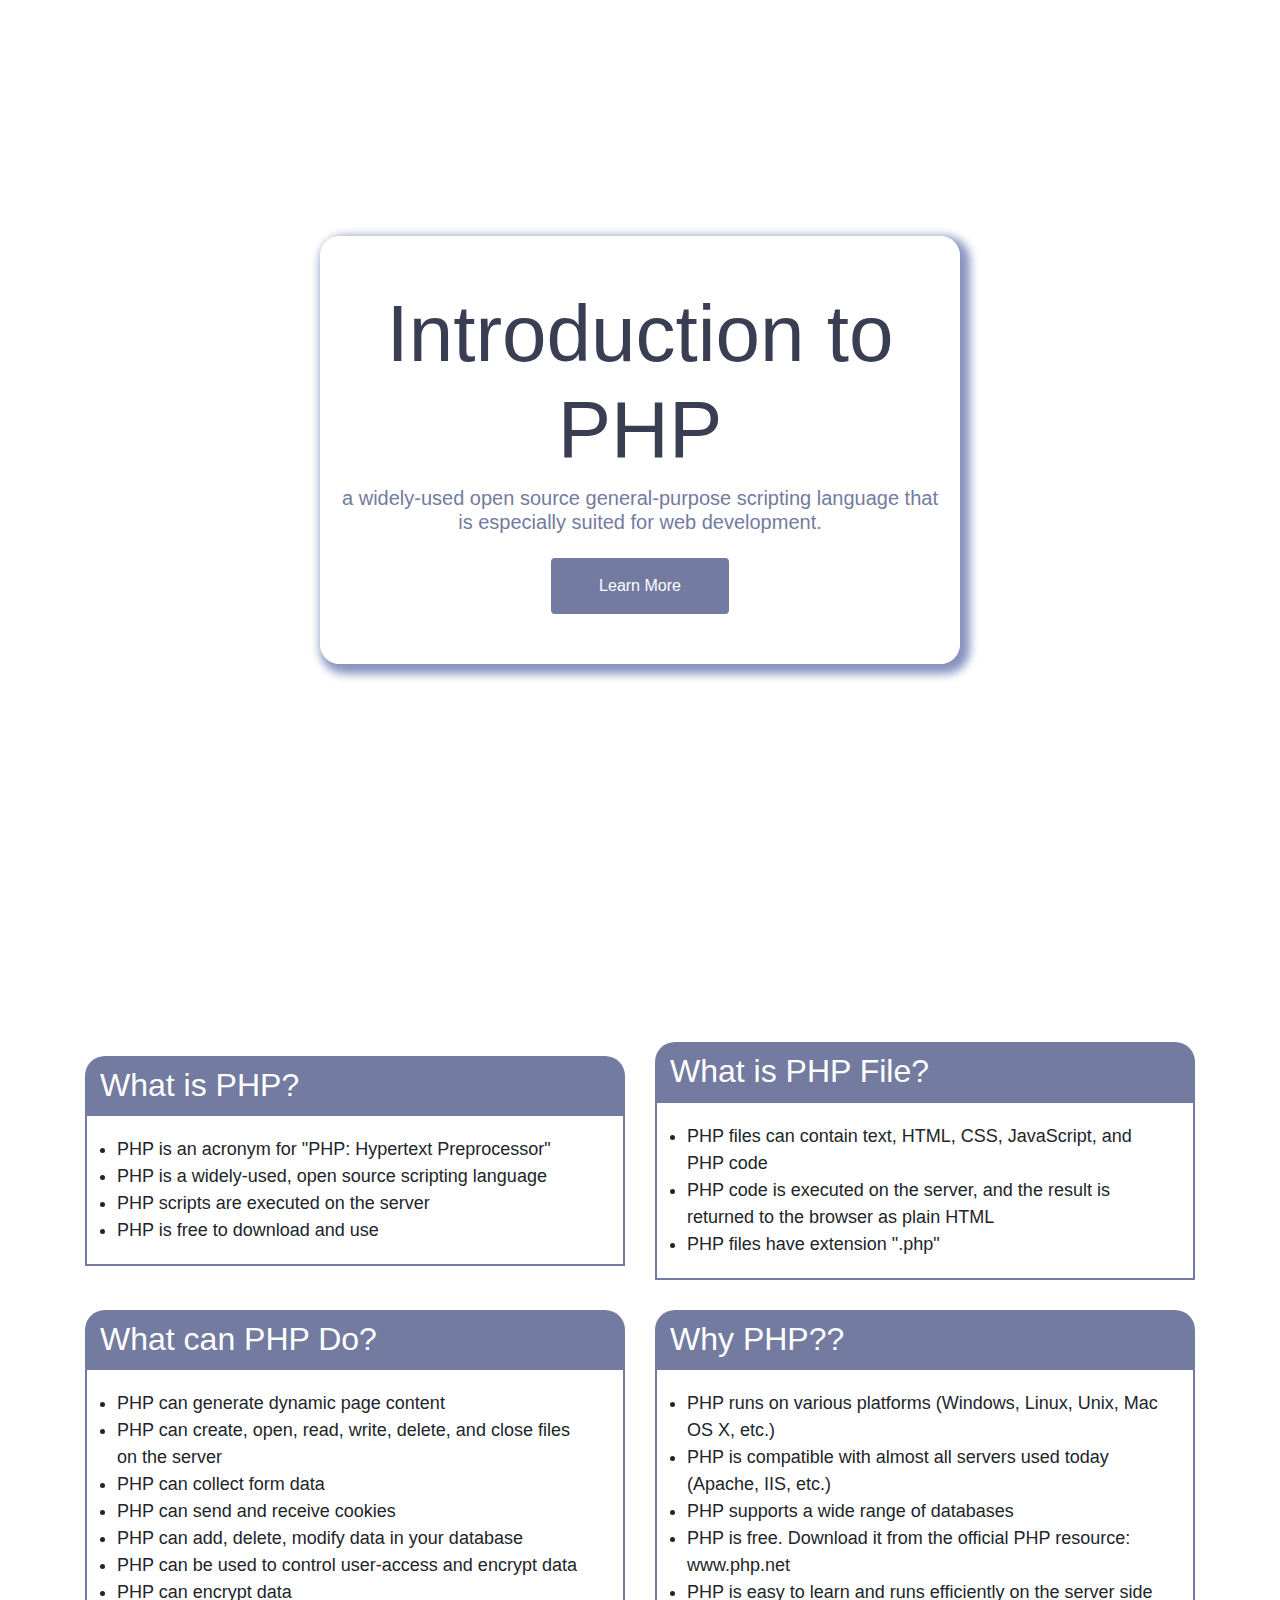
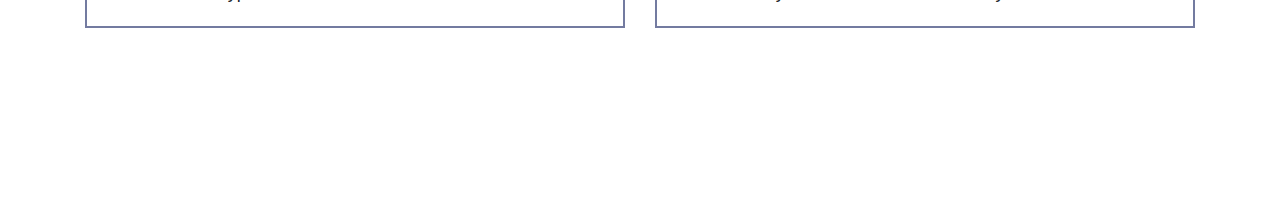
==== Web Database Applications/Portfolio/phpIntro.html @ 01efd6c2 "added common questions about  php page" ====
<!DOCTYPE html>
<html lang="en">
  <head>
    <meta charset="UTF-8" />
    <meta http-equiv="X-UA-Compatible" content="IE=edge" />
    <meta name="viewport" content="width=device-width, initial-scale=1.0" />

    <!-- Bootstrap CSS -->

    <link
      rel="stylesheet"
      href="https://maxcdn.bootstrapcdn.com/bootstrap/4.0.0/css/bootstrap.min.css"
      integrity="sha384-Gn5384xqQ1aoWXA+058RXPxPg6fy4IWvTNh0E263XmFcJlSAwiGgFAW/dAiS6JXm"
      crossorigin="anonymous"
    />

    <!-- My CSS -->

    <link rel="stylesheet" href="phpIntro.css" />

    <title>PHP Intro</title>
  </head>
  <body>
    <!-- Welcome -->

    <div id="welcome" class="page">
      <div class="container welcome-row">
        <h1 class="welcome-title">Introduction to PHP</h1>
        <h5 class="welcome-text">
          a widely-used open source general-purpose scripting language that is
          especially suited for web development.
        </h5>
        <a href="#info" class="pl-5 pr-5 pt-3 pb-3 mt-3 btn btn-primary"
          >Learn More</a
        >
      </div>
    </div>

    <!-- Info about PHP -->

    <div id="info" class="page">
      <div class="container">
        <div class="row">
          <div class="col-6">
            <div class="question">
              <h2 class="question-title">What is PHP?</h2>
              <ul class="question-answer">
                <li>PHP is an acronym for "PHP: Hypertext Preprocessor"</li>
                <li>PHP is a widely-used, open source scripting language</li>
                <li>PHP scripts are executed on the server</li>
                <li>PHP is free to download and use</li>
              </ul>
            </div>
          </div>
          <div class="col-6">
            <div class="question">
              <h2 class="question-title">What is PHP File?</h2>
              <ul class="question-answer">
                <li>
                  PHP files can contain text, HTML, CSS, JavaScript, and PHP
                  code
                </li>
                <li>
                  PHP code is executed on the server, and the result is returned
                  to the browser as plain HTML
                </li>
                <li>PHP files have extension ".php"</li>
              </ul>
            </div>
          </div>
        </div>
        <div class="row">
          <div class="col-6">
            <div class="question">
              <h2 class="question-title">What can PHP Do?</h2>
              <ul class="question-answer">
                <li>PHP can generate dynamic page content</li>
                <li>
                  PHP can create, open, read, write, delete, and close files on
                  the server
                </li>
                <li>PHP can collect form data</li>
                <li>PHP can send and receive cookies</li>
                <li>PHP can add, delete, modify data in your database</li>
                <li>PHP can be used to control user-access and encrypt data</li>
                <li>PHP can encrypt data</li>
              </ul>
            </div>
          </div>
          <div class="col-6">
            <div class="question">
              <h2 class="question-title">Why PHP??</h2>
              <ul class="question-answer">
                <li>
                  PHP runs on various platforms (Windows, Linux, Unix, Mac OS X,
                  etc.)
                </li>
                <li>
                  PHP is compatible with almost all servers used today (Apache,
                  IIS, etc.)
                </li>
                <li>PHP supports a wide range of databases</li>
                <li>
                  PHP is free. Download it from the official PHP resource:
                  www.php.net
                </li>
                <li>
                  PHP is easy to learn and runs efficiently on the server side
                </li>
              </ul>
            </div>
          </div>
        </div>
      </div>
    </div>

    <!-- Bootstrap JS -->

    <script
      src="https://code.jquery.com/jquery-3.2.1.slim.min.js"
      integrity="sha384-KJ3o2DKtIkvYIK3UENzmM7KCkRr/rE9/Qpg6aAZGJwFDMVNA/GpGFF93hXpG5KkN"
      crossorigin="anonymous"
    ></script>
    <script
      src="https://cdnjs.cloudflare.com/ajax/libs/popper.js/1.12.9/umd/popper.min.js"
      integrity="sha384-ApNbgh9B+Y1QKtv3Rn7W3mgPxhU9K/ScQsAP7hUibX39j7fakFPskvXusvfa0b4Q"
      crossorigin="anonymous"
    ></script>
    <script
      src="https://maxcdn.bootstrapcdn.com/bootstrap/4.0.0/js/bootstrap.min.js"
      integrity="sha384-JZR6Spejh4U02d8jOt6vLEHfe/JQGiRRSQQxSfFWpi1MquVdAyjUar5+76PVCmYl"
      crossorigin="anonymous"
    ></script>
  </body>
</html>
---- Web Database Applications/Portfolio/phpIntro.css ----
html {
  scroll-behavior: smooth;
}

body {
  background-color: #fff;
  font-family: Arial, Helvetica, sans-serif;
}

.page {
  height: 100vh;
  display: flex;
  justify-content: center;
  align-items: center;
}

.row {
  display: flex;
  justify-content: center;
  align-items: center;
}

/* Welcome page */

#welcome {
  background: url("https://images.unsplash.com/photo-1496167117681-944f702be1f4?ixid=MXwxMjA3fDB8MHxwaG90by1wYWdlfHx8fGVufDB8fHw%3D&ixlib=rb-1.2.1&auto=format&fit=crop&w=1489&q=80");
  background-size: cover;
  background-repeat: no-repeat;
  text-align: center;
}

.welcome-row {
  width: 50%;
  background-color: rgba(255, 255, 255, 0.8);
  padding: 50px 20px;
  border-radius: 20px;
  box-shadow: 5px 5px 10px 5px #8892bf;
}

.welcome-title {
  color: #3a3e52;
  font-size: 5rem;
}

.welcome-text {
  color: #737ba0;
}

.btn {
  font-size: 1rem;
  background-color: #737ba0;
  border: #737ba0;
}

.btn:hover {
  font-size: 1rem;
  background-color: #3a3e52;
  border: #3a3e52;
  transform: scale(1.1);
  transition: 0.3s ease;
}

/* Info about PHP page*/

.question {
  margin-bottom: 30px;
}

.question-title {
  background-color: #737ba0;
  padding: 10px 15px;
  margin-bottom: 0;
  color: white;
  border-top-left-radius: 20px;
  border-top-right-radius: 20px;
}

.question-answer {
    border: 2px solid #737ba0;
    font-size: 18px;
    padding: 20px 30px;
}
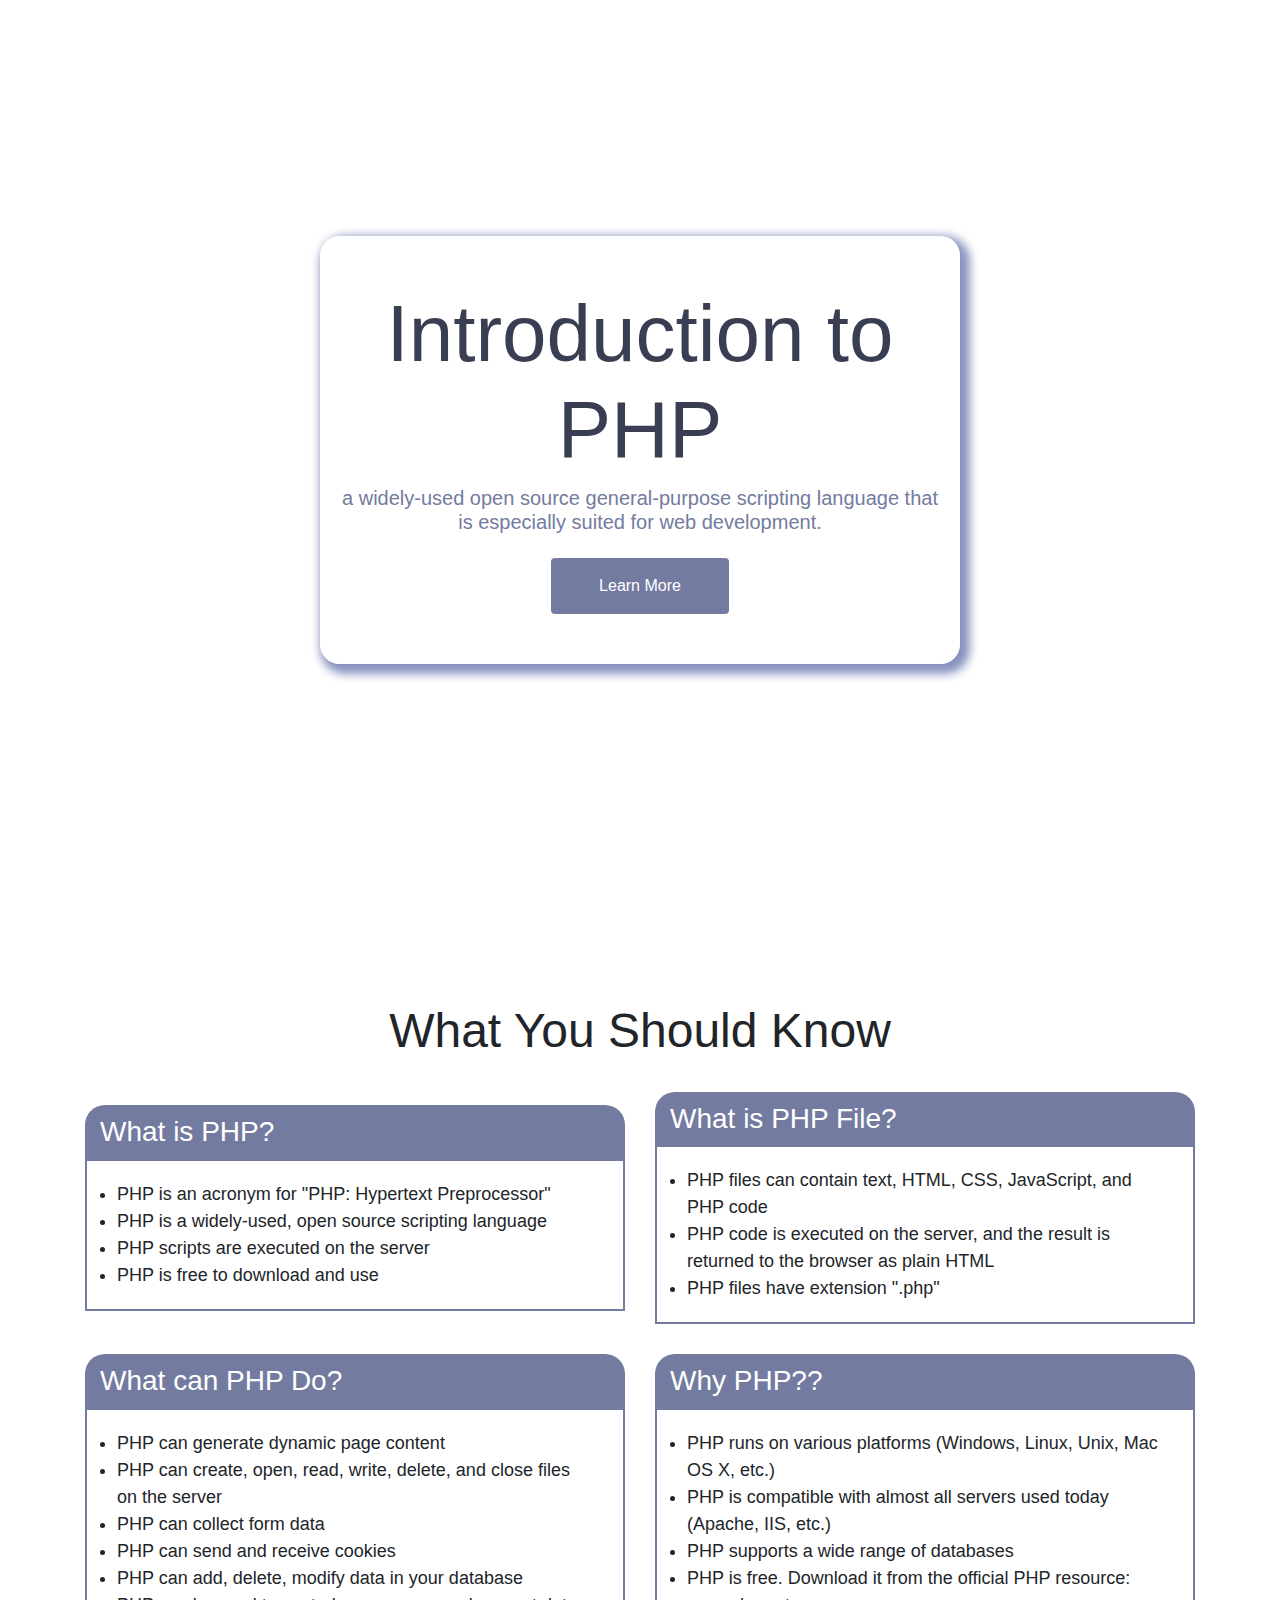
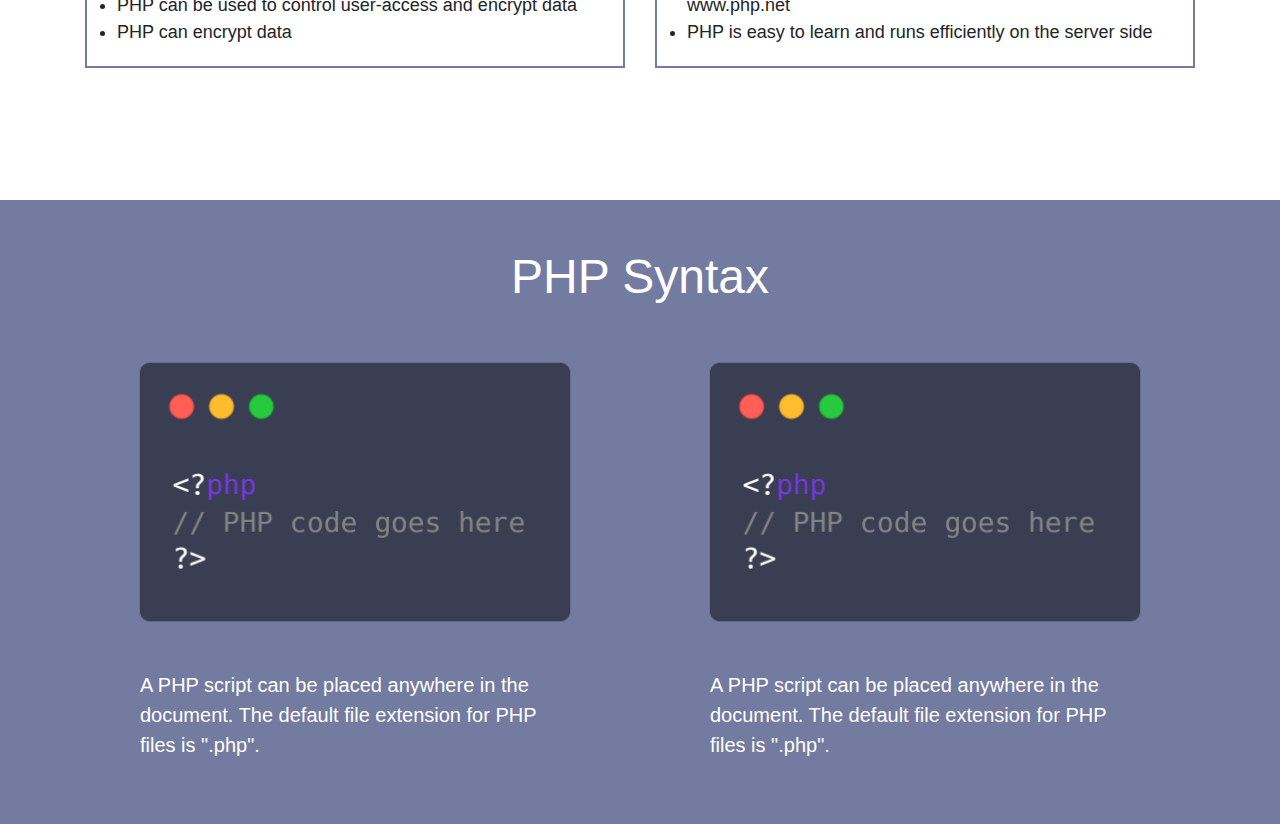
==== commit 754caa69: "added php syntax section" ====
--- a/Web Database Applications/Portfolio/phpIntro.html
+++ b/Web Database Applications/Portfolio/phpIntro.html
@@ -40,10 +40,13 @@
 
     <div id="info" class="page">
       <div class="container">
+        <h1 class="pb-4 text-center" style="font-size: 3rem">
+          What You Should Know
+        </h1>
         <div class="row">
           <div class="col-6">
             <div class="question">
-              <h2 class="question-title">What is PHP?</h2>
+              <h3 class="question-title">What is PHP?</h3>
               <ul class="question-answer">
                 <li>PHP is an acronym for "PHP: Hypertext Preprocessor"</li>
                 <li>PHP is a widely-used, open source scripting language</li>
@@ -54,7 +57,7 @@
           </div>
           <div class="col-6">
             <div class="question">
-              <h2 class="question-title">What is PHP File?</h2>
+              <h3 class="question-title">What is PHP File?</h3>
               <ul class="question-answer">
                 <li>
                   PHP files can contain text, HTML, CSS, JavaScript, and PHP
@@ -72,7 +75,7 @@
         <div class="row">
           <div class="col-6">
             <div class="question">
-              <h2 class="question-title">What can PHP Do?</h2>
+              <h3 class="question-title">What can PHP Do?</h3>
               <ul class="question-answer">
                 <li>PHP can generate dynamic page content</li>
                 <li>
@@ -89,7 +92,7 @@
           </div>
           <div class="col-6">
             <div class="question">
-              <h2 class="question-title">Why PHP??</h2>
+              <h3 class="question-title">Why PHP??</h3>
               <ul class="question-answer">
                 <li>
                   PHP runs on various platforms (Windows, Linux, Unix, Mac OS X,
@@ -114,6 +117,30 @@
       </div>
     </div>
 
+    <!-- Coding -->
+
+    <div id="code" class="pt-5 pb-5 text-white">
+      <div class="container">
+        <h1 class="text-center" style="font-size: 3rem">PHP Syntax</h1>
+        <div class="row">
+          <div class="col-6">
+            <img class="img-fluid" src="images/php tag.png" />
+            <p>
+              A PHP script can be placed anywhere in the document. The default
+              file extension for PHP files is ".php".
+            </p>
+          </div>
+          <div class="col-6">
+            <img class="img-fluid" src="images/php tag.png" />
+            <p>
+              A PHP script can be placed anywhere in the document. The default
+              file extension for PHP files is ".php".
+            </p>
+          </div>
+        </div>
+      </div>
+    </div>
+
     <!-- Bootstrap JS -->
 
     <script
--- a/Web Database Applications/Portfolio/phpIntro.css
+++ b/Web Database Applications/Portfolio/phpIntro.css
@@ -76,7 +76,20 @@
 }
 
 .question-answer {
-    border: 2px solid #737ba0;
-    font-size: 18px;
-    padding: 20px 30px;
+  border: 2px solid #737ba0;
+  font-size: 18px;
+  padding: 20px 30px;
 }
+
+/* PHP code page */
+
+#code {
+  background-color: #737ba0;
+}
+
+#code p{
+    font-size: 20px;
+    color: white;
+    padding-left: 55px;
+    padding-right: 55px;
+}
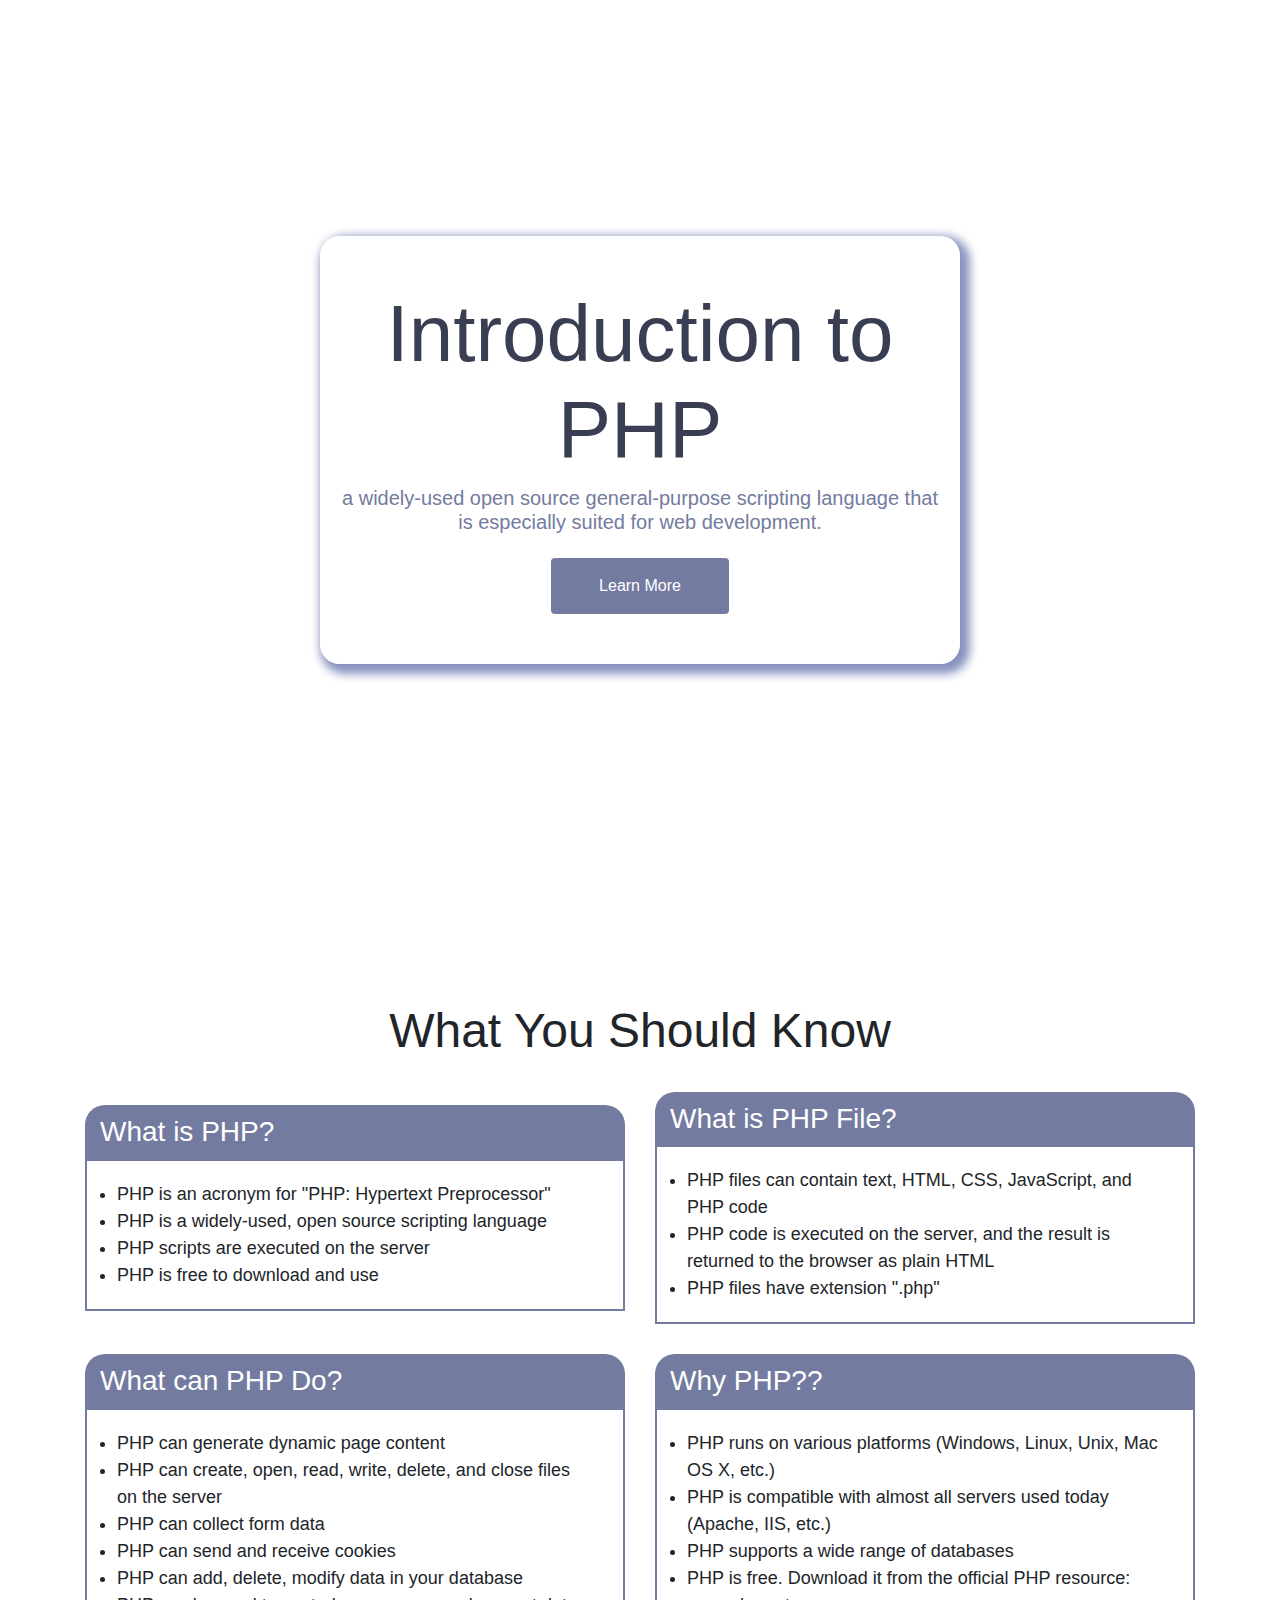
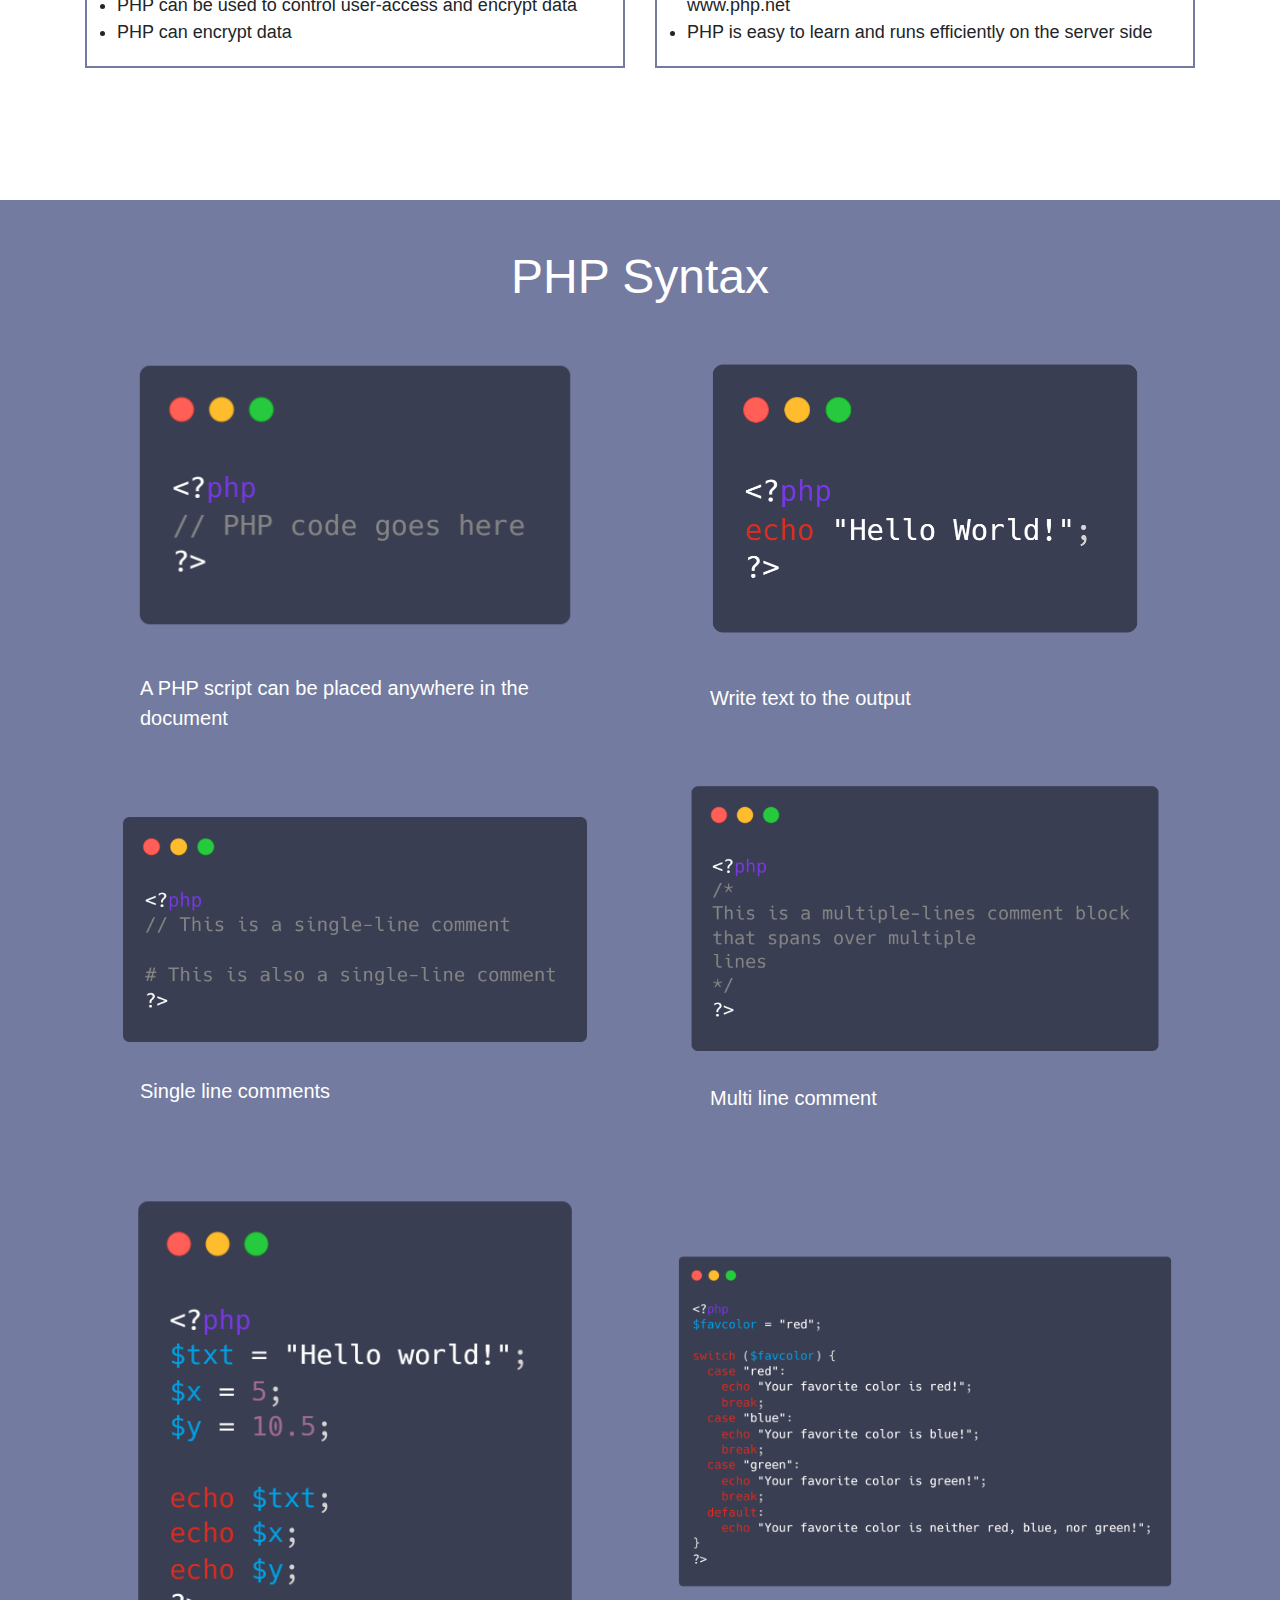
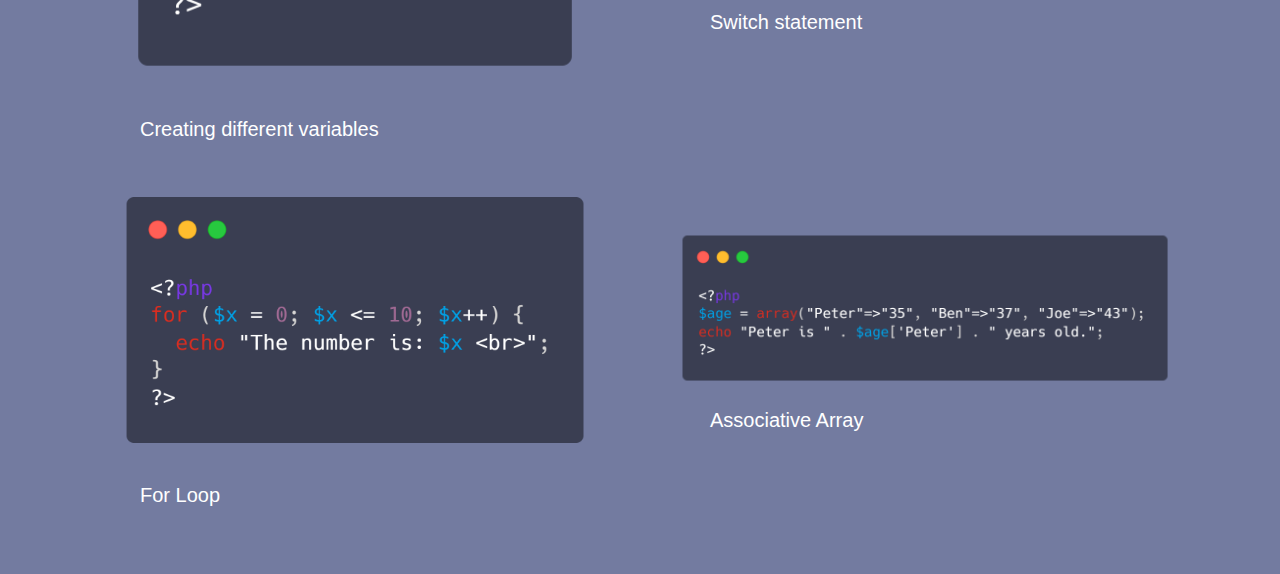
==== commit 5208ac5e: "added more cards with php syntax" ====
--- a/Web Database Applications/Portfolio/phpIntro.html
+++ b/Web Database Applications/Portfolio/phpIntro.html
@@ -124,18 +124,65 @@
         <h1 class="text-center" style="font-size: 3rem">PHP Syntax</h1>
         <div class="row">
           <div class="col-6">
-            <img class="img-fluid" src="images/php tag.png" />
-            <p>
-              A PHP script can be placed anywhere in the document. The default
-              file extension for PHP files is ".php".
-            </p>
-          </div>
-          <div class="col-6">
-            <img class="img-fluid" src="images/php tag.png" />
-            <p>
-              A PHP script can be placed anywhere in the document. The default
-              file extension for PHP files is ".php".
-            </p>
+            <img class="img-fluid" src="images/php-tag.png" />
+            <p>
+              A PHP script can be placed anywhere in the document
+            </p>
+          </div>
+          <div class="col-6">
+            <img class="img-fluid" src="images/php-echo.png" />
+            <p>
+              Write text to the output
+            </p>
+            </br>
+          </div>
+        </div>
+
+        <div class="row">
+          <div class="col-6">
+            <img class="img-fluid" src="images/php-single-line-comment.png" />
+            <p>
+              Single line comments
+            </p>
+          </div>
+          <div class="col-6">
+            <img class="img-fluid" src="images/php-multi-line-comment.png" />
+            <p>
+              Multi line comment
+            </p>
+            </br>
+          </div>
+        </div>
+
+        <div class="row">
+          <div class="col-6">
+            <img class="img-fluid" src="images/php-create-variables.png" />
+            <p>
+              Creating different variables
+            </p>
+          </div>
+          <div class="col-6">
+            <img class="img-fluid" src="images/php-switch.png" />
+            <p>
+              Switch statement
+            </p>
+            </br>
+          </div>
+        </div>
+        
+        <div class="row">
+          <div class="col-6">
+            <img class="img-fluid" src="images/php-for-loop.png" />
+            <p>
+              For Loop
+            </p>
+          </div>
+          <div class="col-6">
+            <img class="img-fluid" src="images/php-associative-array.png" />
+            <p>
+              Associative Array
+            </p>
+            </br>
           </div>
         </div>
       </div>
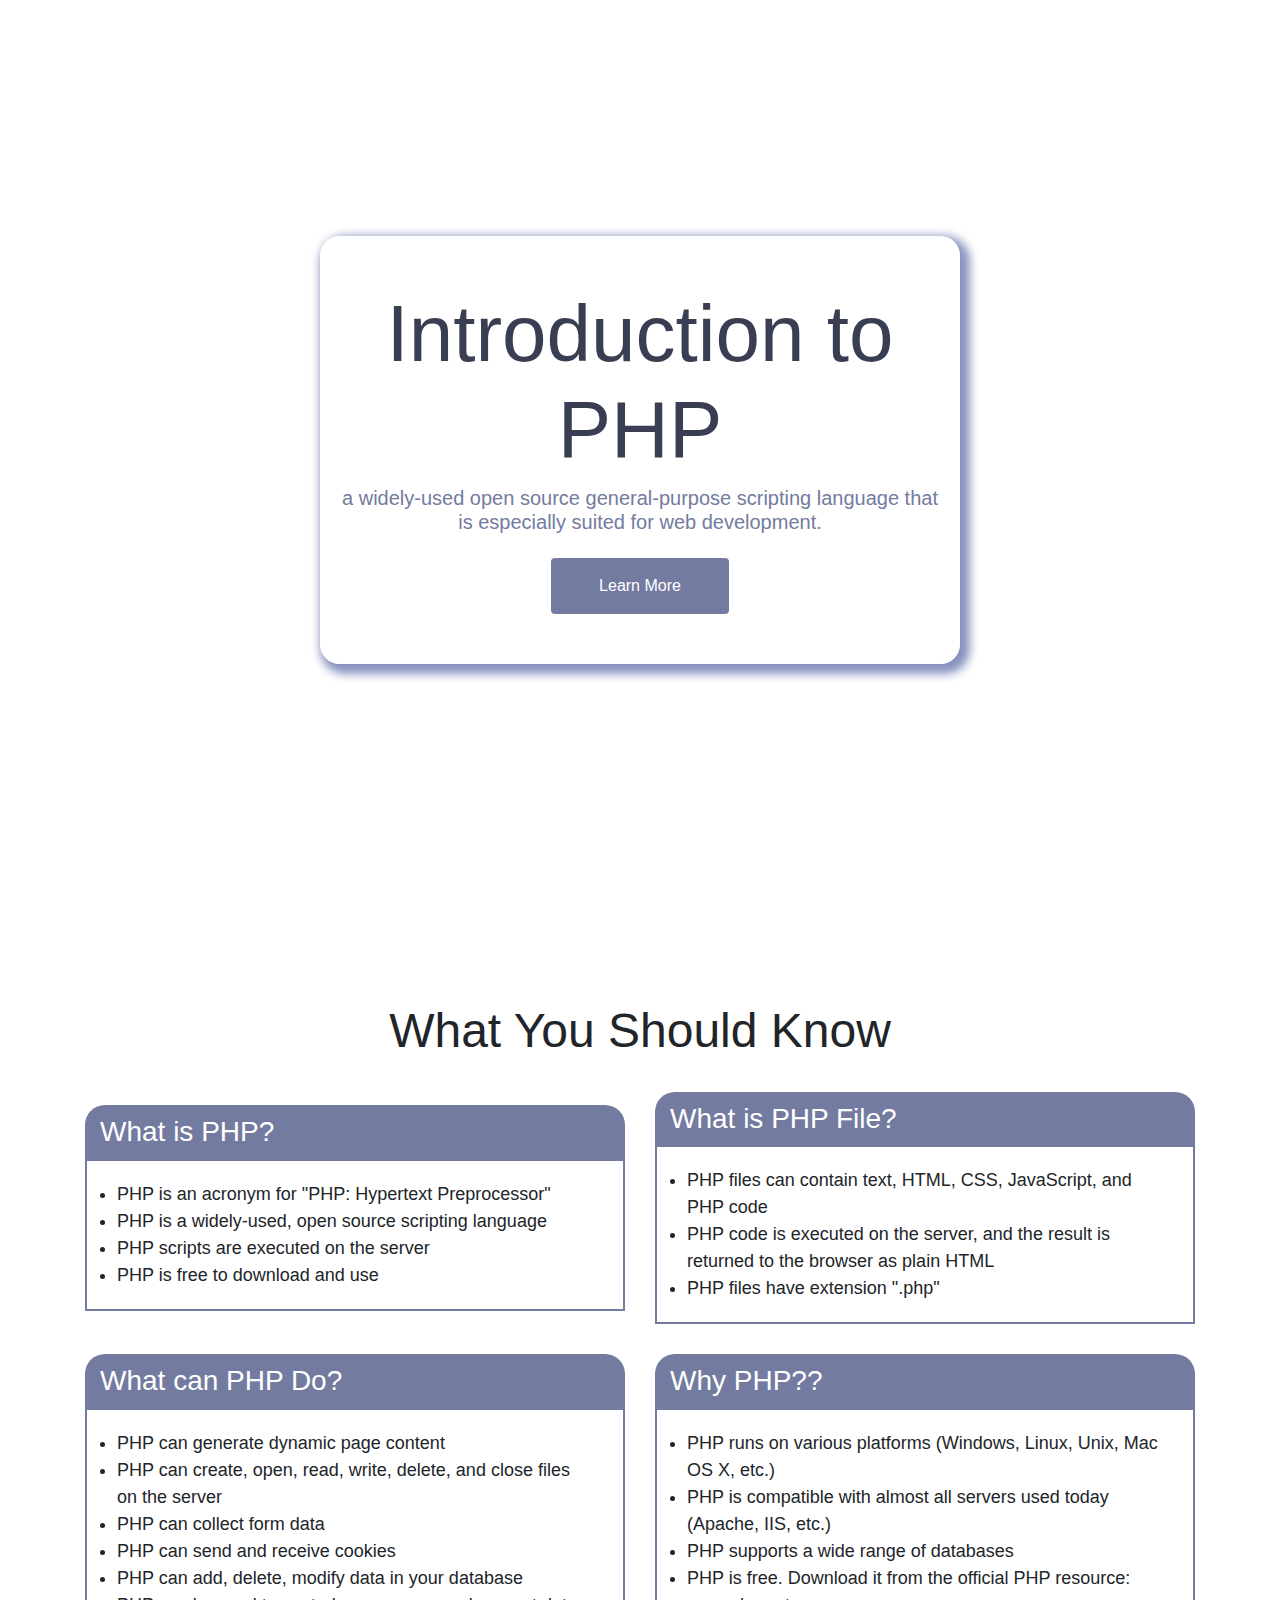
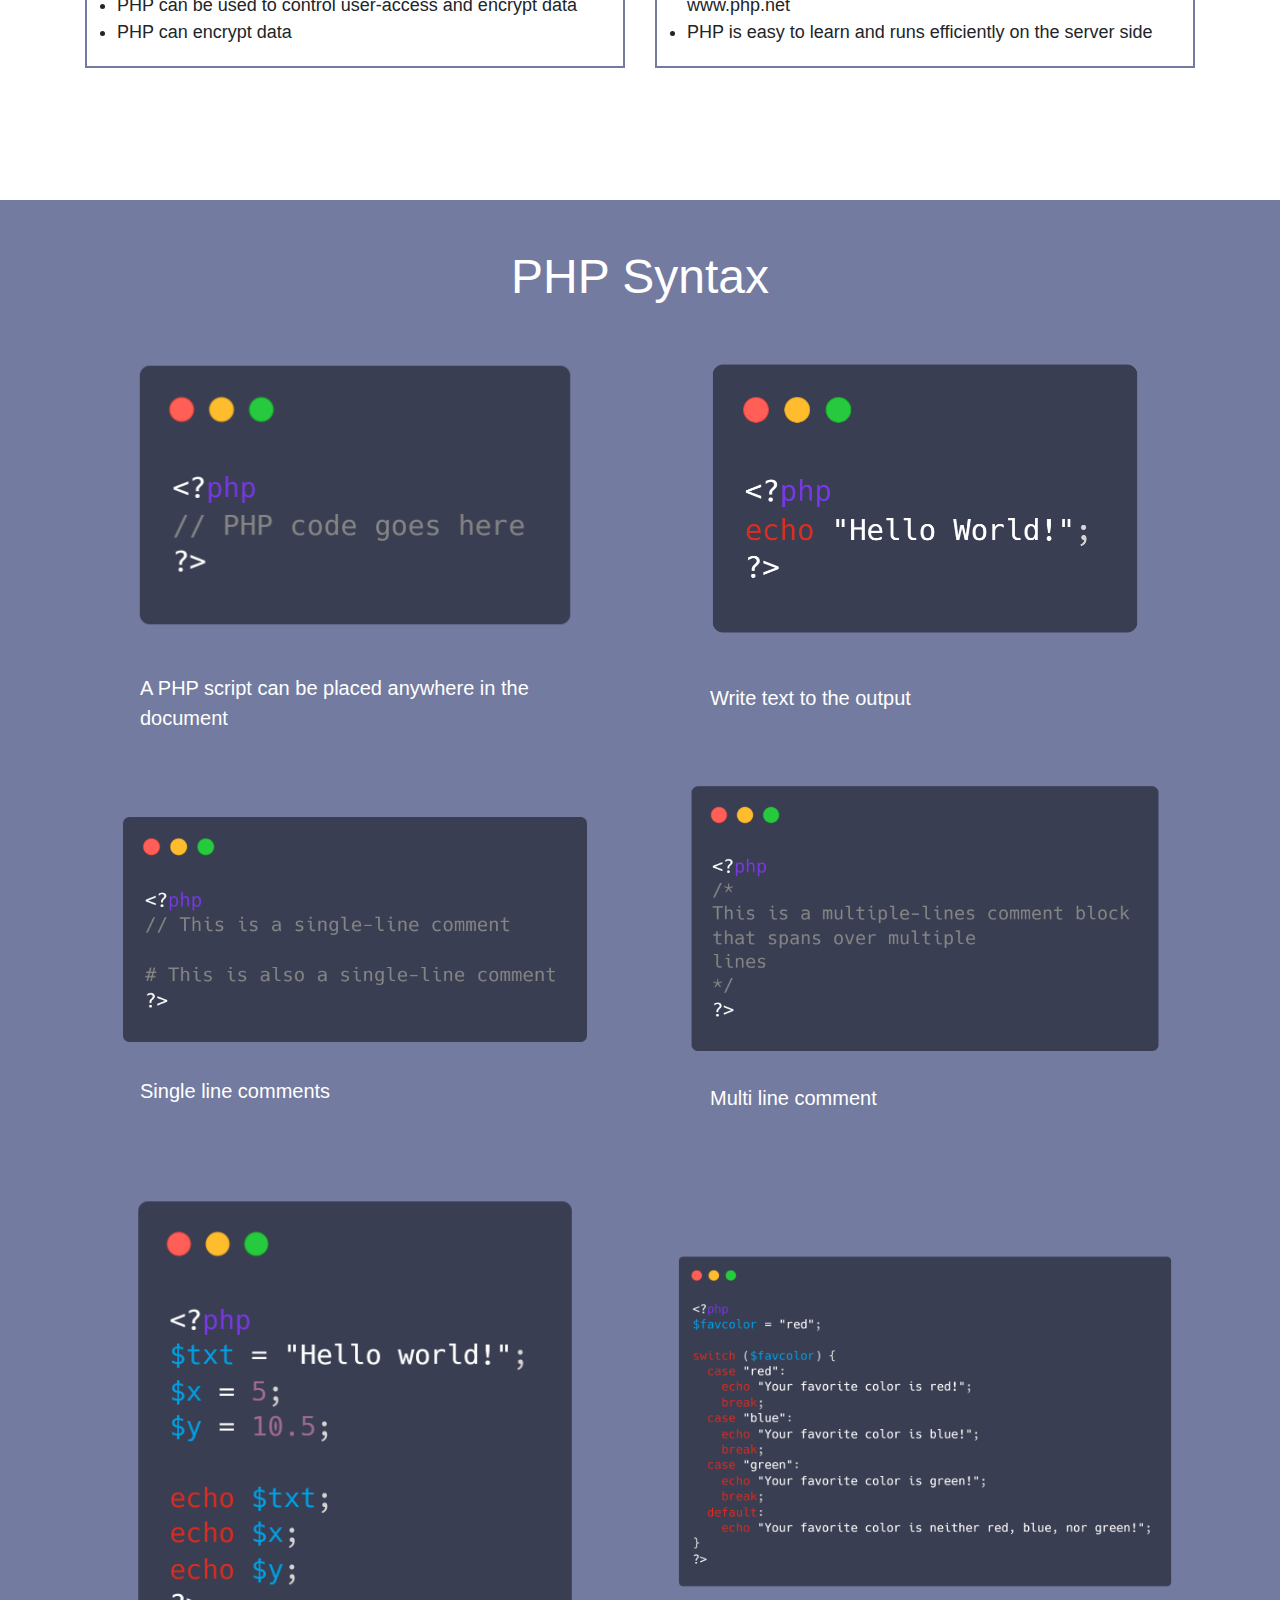
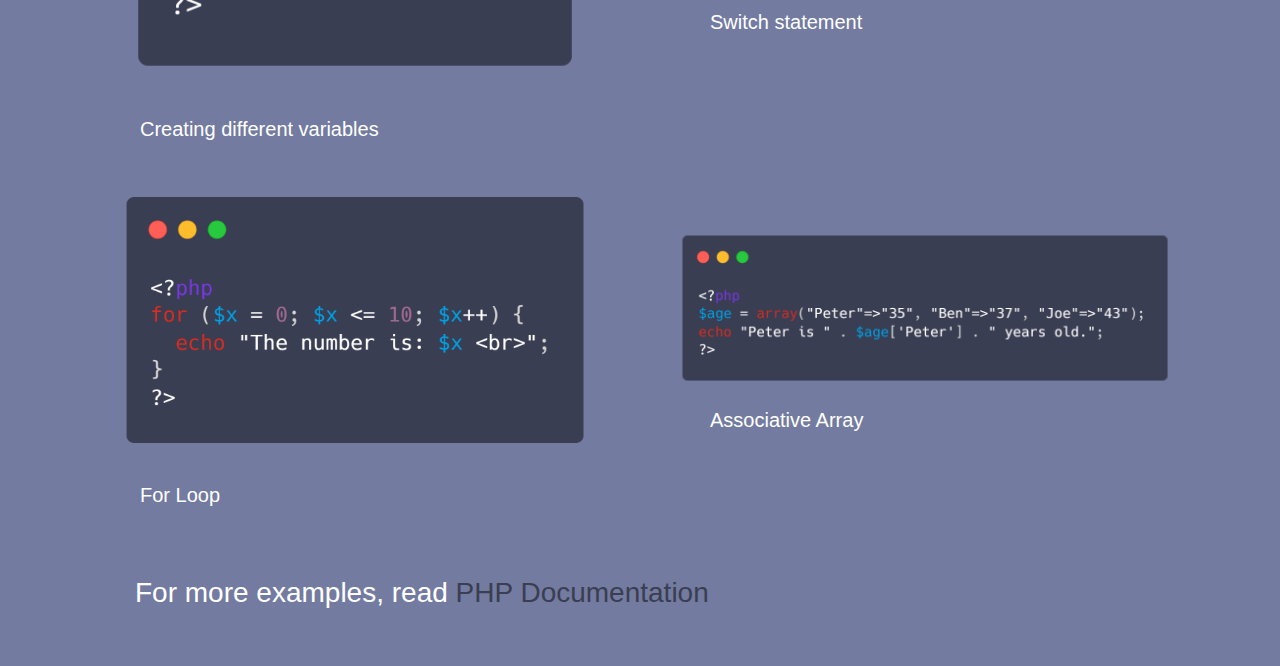
==== commit a6e427fb: "finished intro to php page" ====
--- a/Web Database Applications/Portfolio/phpIntro.html
+++ b/Web Database Applications/Portfolio/phpIntro.html
@@ -185,6 +185,8 @@
             </br>
           </div>
         </div>
+
+        <h3 id="more-info">For more examples, read  <a href="https://www.php.net/manual/en/" target="_blank">PHP Documentation</a></h3>
       </div>
     </div>
 
--- a/Web Database Applications/Portfolio/phpIntro.css
+++ b/Web Database Applications/Portfolio/phpIntro.css
@@ -93,3 +93,18 @@
     padding-left: 55px;
     padding-right: 55px;
 }
+
+#more-info{
+    padding-left: 50px;
+    padding-top: 50px;
+}
+
+#more-info a{
+    text-decoration: none;
+    color:#3a3e52;
+}
+
+#more-info a:hover{
+    text-decoration: underline;
+    color:#3a3e52;
+}